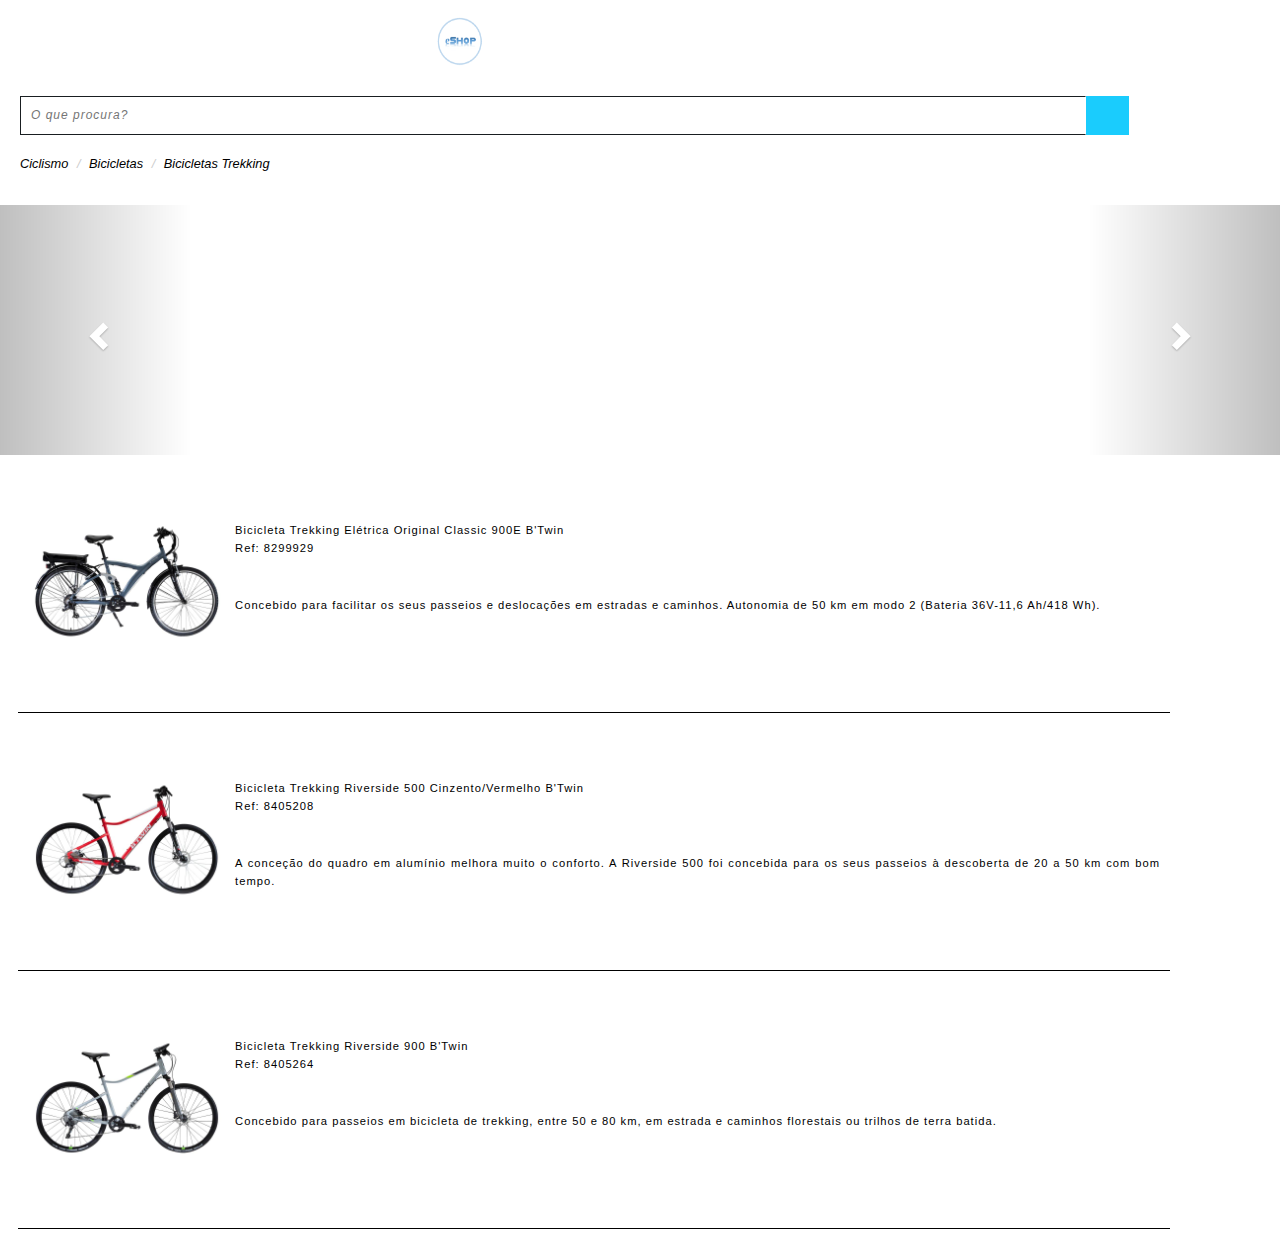
==== index.html @ f95a0cc5 "all" ====
<!DOCTYPE html>

<html lang="zxx">

  <head>
    <title>eShop</title>
    <!--/tags -->
    <meta name="viewport" content="width=device-width, initial-scale=1">
    <meta http-equiv="Content-Type" content="text/html; charset=utf-8" />

    <!--//tags -->
    <link href="css/bootstrap.css" rel="stylesheet" type="text/css" media="all" />
    <link href="css/style.css" rel="stylesheet" type="text/css" media="all" />
    <link rel="stylesheet" href="https://use.fontawesome.com/releases/v5.6.3/css/all.css" integrity="sha384-UHRtZLI+pbxtHCWp1t77Bi1L4ZtiqrqD80Kn4Z8NTSRyMA2Fd33n5dQ8lWUE00s/" crossorigin="anonymous">

    <!--pop-up-box-->
    <link href="css/popuo-box.css" rel="stylesheet" type="text/css" media="all" />

    <!--//pop-up-box-->
    <!-- price range -->
    <link rel="stylesheet" type="text/css" href="css/jquery-ui1.css">
  </head>

  <body>
    <!-- //top-header -->
    <!-- header-bot-->
    <div class="header-bot">
      <div class="header-bot_inner_wthreeinfo_header_mid">
        <!-- header-bot-->
        <div class="col-md-4 logo_agile">
        </div>
        <!--logo-->
        <a href="index.html">
          <img src="images/logoeshop.png" width="50" height="50" alt=" ">
        </a>
        <!--shopping cart-->
        <div class="top_nav_right">
          <div class="wthreecartaits wthreecartaits2 cart cart box_1">
            <form action="#" method="get" class="last">
              <input type="hidden" name="cmd" value="_cart">
              <input type="hidden" name="display" value="1">
              <button class="w3view-cart" type="submit" name="submit" value="">
                <i class="fas fa-shopping-cart"></i>
              </button>
            </form>
          </div>
        </div>
        <!-- //cart details -->
        <div class="clearfix"></div>
      </div>
      <div class="clearfix"></div>
    </div>
    <!--logo-->
    <div>
      <div class="agileits_search">
        <form action="#" method="post">
          <input name="Search" type="search" placeholder="O que procura?" required="">
          <button type="submit" class="btn btn-default" aria-label="Left Align">
            <span class="fa fa-search" aria-hidden="true"> </span>
          </button>
        </form>
      </div>
    </div>

    <!--Breadcrumbs-->
    <div>
      <ul class="breadcrumb">
        <li><a href="#">Ciclismo</a></li>
        <li><a href="breadcrumbs.html">Bicicletas</a></li>
        <li><a href="#">Bicicletas Trekking</a></li>
      </ul>
    </div>

    <!-- banner -->
    <div id="myCarousel" class="carousel slide" data-ride="carousel">
      <!-- Indicators-->
      <ol class="carousel-indicators">
        <li data-target="#myCarousel" data-slide-to="0" class="active"></li>
        <li data-target="#myCarousel" data-slide-to="1" class=""></li>
        <li data-target="#myCarousel" data-slide-to="2" class=""></li>
      </ol>
      <div class="carousel-inner" role="listbox">
        <div class="item active">
          <div class="container">
            <div class="carousel-caption">
            </div>
          </div>
        </div>
        <div class="item item2">
          <div class="container">
            <div class="carousel-caption">
            </div>
          </div>
        </div>
        <div class="item item3">
          <div class="container">
            <div class="carousel-caption">
            </div>
          </div>
        </div>
      </div>
      <a class="left carousel-control" href="#myCarousel" role="button" data-slide="prev">
        <span class="glyphicon glyphicon-chevron-left" aria-hidden="true"></span>
        <span class="sr-only">Previous</span>
      </a>
      <a class="right carousel-control" href="#myCarousel" role="button" data-slide="next">
        <span class="glyphicon glyphicon-chevron-right" aria-hidden="true"></span>
        <span class="sr-only">Next</span>
      </a>
    </div>

    <!-- bike card 1 -->
      <div>
      <div class="bikecontainer">
        <i class="far fa-heart" onclick="btnClick(this);"></i>
        <a href="https://www.decathlon.pt/bicicleta-trekking-900e-id_8399929.html" target="_blank"> <img src="images/bike1.jpg" alt=" "></a>   
        <div class="bikecontainertop">
          <br><p>Bicicleta Trekking Elétrica Original Classic 900E B'Twin
          <br>
          Ref: 8299929</p>
        </div>
        <br>
        <div class="bikecontainerbottom">
          <p>Concebido para facilitar os seus passeios e deslocações em estradas e caminhos.
            Autonomia de 50 km em modo 2 (Bateria 36V-11,6 Ah/418 Wh).</p>
        </div>
      </div>
    </div>

    <!-- bike card 2 -->
    <div>
      <div class="bikecontainer">
        <i class="far fa-heart" onclick="btnClick(this);"></i>
            <a href="https://www.decathlon.pt/bicicleta-riverside-500-id_8405208.html" target="_blank"> <img src="images/bike2.jpg" alt=" "></a>   
        <div class="bikecontainertop">
          <br><p>Bicicleta Trekking Riverside 500 Cinzento/Vermelho B'Twin
          <br>
          Ref: 8405208</p>
        </div>
        <br>
        <div class="bikecontainerbottom">
          <p> A conceção do quadro em alumínio melhora muito o conforto. A Riverside 500 foi concebida para os seus passeios à descoberta de 20 a 50 km com bom tempo.</p>
        </div>
      </div>
    </div>

    <!-- bike card 3 -->
      <div>
      <div class="bikecontainer">
        <i class="far fa-heart" onclick="btnClick(this);"></i>
            <a href="https://www.decathlon.pt/bicicleta-trek-riverside-900-id_8405264.html" target="_blank"> <img src="images/bike3.jpg" alt=" "></a>   
        <div class="bikecontainertop">
          <br><p>Bicicleta Trekking Riverside 900 B'Twin
          <br>
          Ref: 8405264 </p>
        </div>
        <br>
        <div class="bikecontainerbottom">
          <p>Concebido para passeios em bicicleta de trekking, entre 50 e 80 km, em estrada e caminhos florestais ou trilhos de terra batida.</p>
        </div>
      </div>
    </div>

    <!-- js-files -->
    <!-- jquery -->
    <script src="js/jquery-2.1.4.min.js"></script>
    <!-- //jquery -->

    <!-- for bootstrap working -->
    <script src="js/bootstrap.js"></script>
    <!-- //for bootstrap working -->

    <!--JavaScript-->
    <script>
      var timesClicked = 0;

      function btnClick(elem) {
        
        console.log(elem);
        timesClicked++;
        if (elem.classList.contains('far')) {
          elem.classList.remove('far');
          elem.classList.add('fas');
        } else if (elem.classList.contains('fas')) {
          elem.classList.remove('fas');
          elem.classList.add('far');
        }
        return true
      }
    </script>

  </body>

</html>
---- css/style.css ----
html, body{
  margin:0;
  font-size: 100%;
  background: #fff;
  font-family: 'Roboto', sans-serif;
}

body a {
  text-decoration:none;
  transition:0.5s all;
  -webkit-transition:0.5s all;
  -moz-transition:0.5s all;
  -o-transition:0.5s all;
  -ms-transition:0.5s all;
}

p{
  margin:0;
  letter-spacing:1px;
  font-size:16px;
  line-height: 1.9;
  color:#999;
}
ul{
  margin:0;
  padding:0;
}

.header-bot_inner_wthreeinfo_header_mid {
  margin: 0 auto;
  width: 90%;
  padding: 10px 20px 0 20px;
}

.agileits_search {
  float: left;
  width: 100%;
  padding: 20px;
}
.agileits_search input[type="search"]{
  outline: none;
  border: 1px solid #191e21;
  background: #fff;
  border-right-color: transparent;
  color: #191e21;
  padding: 10px;
  font-size: 14px;
  float: left;
  width: 90%;
  letter-spacing: 1px;
}

.agileits_search .btn-default {
  border: none;
  width:60px;
  height: 42px;
  outline: none;
  box-shadow: none;
  background: #1accfd;
  padding: 0;
  border-radius: inherit;
  -webkit-appearance: none;
  -webkit-transition: .5s all;
  -moz-transition: .5s all;
  transition: .5s all;
}

.agileits_search span {
  color: #fff;
}

.logo_agile {
  text-align: center;
}

/*breadcrumb filter*/
ul.breadcrumb {
  padding: 0 20px 12px 20px;
  list-style: none;
  background-color: #FFFFFF;
  font-size: 0.8em;
  font-style: italic;
  color: black;
}

ul.breadcrumb a {
  color: black;
}

div.bikecontainer {
  width: 90%;
  height: 240px;
  border-bottom: 1px solid black;
  padding: 10px;
  margin: 18px;
}

div.bikecontainer .fa-heart {
  float: right;
  padding: 10px;
}

div.bikecontainer img {
  float: left;
  max-width: 35%;
  max-height: 90%;
  margin-right: 10px;
}

div.bikecontainertop p {
  font-size: 0.7em;
  margin-top: 16px;
  line-height: 1.6;
  text-align: justify;
  text-justify: inter-word;
  color: black;
}

div.bikecontainerbottom p {
  font-size: 0.7em;
  margin-top: 16px;
  line-height: 1.6;
  text-align: justify;
  text-justify: inter-word;
  color: black;
}

.navbar-collapse {
  padding-right: 0;
  padding-left: 0;
}

/*-- cart details--*/
.top_nav_right {
  float: right;
  width: 20%;
}

.box_1 {
  text-align: center;
}

button.w3view-cart {
  outline: none;
  border: none;
  background: #FFFFFF;
  width: 48px;
  height: 43px;
  font-size: 18px;
  color: #000000;
}

button.w3view-cart i {
  font-size: 0.8em;
}

.carousel-caption {
  position: inherit;
  min-height:600px;
  padding-top:8em;
}
/*-- carousel-slider --*/  
.carousel .item{    
  background: url(../images/carousel3.jpg) no-repeat;
  background-size:cover;
}
.carousel .item.item2{   
  background: url(../images/carousel2.jpg) no-repeat;
  background-size:cover;	
}   
.carousel .item.item3{   
  background: url(../images/carousel1.jpg) no-repeat;
  background-size:cover; 
}   

.carousel-indicators {
  bottom: 4%;
}

.btn-default {
  border-color: #D1E0EE;
}

.btn {
  display: inline-block;
}

.buynow {
  padding-top: 30px;
  text-align: center;
  text-decoration: none;
  color: black;
}

/*-- //copyright --*/
/*-- bottom-to-top --*/
#toTop {
  display: none;
  text-decoration: none;
  position: fixed;
  bottom: 24px;
  right: 1%;
  overflow: hidden;
  z-index: 999; 
  width: 64px;
  height: 64px;
  border: none;
  text-indent: 100%;
  background: url("../images/move-up.png") no-repeat 0px 0px;
}

.alert,p {
  font-size: 14px;
}

.carousel-indicators {
  left: 49.7%;
}
 .carousel-indicators {
    bottom:10%;
  }
  .carousel-indicators {
    bottom: 9%;
  }

  .carousel-caption {
    min-height: 550px;
  }

  .header-bot_inner_wthreeinfo_header_mid {
    width: 96%;
  } 

    .carousel-indicators {
    bottom: 3%;
  }

  .header-bot_inner_wthreeinfo_header_mid {
    width: 100%;
  }

  .agileits_search input[type="search"] {
    width: 87%;
  }
  
    .carousel-caption {
    min-height: 500px;
    padding-top: 5.5em;
  }

  .carousel-caption {
    min-height: 450px;
    padding-top: 5em;
  }

  .carousel-indicators {
    left: 49.5%;
  }

  .header-bot_inner_wthreeinfo_header_mid {
    width: 95%;
  }

  .agileits_search input[type="search"] {
    width: 91%;
  }

  .header-bot {
    padding: 10px 0 15px;
  }

  .carousel-caption {
    min-height: 400px;
    padding-top: 4.5em;
  }

  p {
    font-size: 15px;
  }

  .agileits_search input[type="search"] {
    width: 88%;
  }
  
    .header-bot_inner_wthreeinfo_header_mid {
    width: 100%;
  }
  
    .agileits_search input[type="search"] {
    width: 86%;
  }
  
    .carousel-caption {
    min-height: 350px;
    padding-top: 3.5em;
  }

  .carousel-indicators {
    bottom: 6%;
  }
  
    #PPminicartk {
    left: 35% !important;
  }
  
    .agileits_search input[type="search"] {
    font-size: 13px;
  }
  .agileits_search .btn-default {
    height: 40px
  }

  .header-bot {
    padding: 6px 0 10px;
  }

    .carousel-caption {
    min-height: 330px;
    padding-top: 3em;
  }
  
    p {
    font-size: 14px;
  }
  
    #PPminicartk {
    left: 41% !important;
  }
  
    .agileits_search input[type="search"] {
    width: 85%;
  }
  
    .carousel-caption {
    min-height: 300px;
    padding-top: 2.5em;
  }

  .agileits_search input[type="search"] {
    width: 86%;
    font-style: italic;
    color: darkgray;
  }  
  
  #PPminicartk {
    left: 51% !important;
  }

  .agileits_search .btn-default {
    width: 48px;
  }

  .carousel-caption {
    min-height: 250px;
    padding-top: 2em;
  }
  
  .carousel-indicators {
    bottom: 2%;
  }

  #PPminicartk {
    left: 53% !important;
  }
  
  .agileits_search input[type="search"] {
    font-size: 12px;
  }
  
  .agileits_search .btn-default {
    width: 43px;
    height: 39px;
  }
  
  p {
    font-size: 13px;
  }
  
  #PPminicartk {
    left: 63% !important;
  }
---- css/popuo-box.css ----
/* Styles for dialog window */
#small-dialog,#small-dialog1{
	background: white;
	padding:20px 20px 30px 20px;
	text-align: left;
	max-width: 650px;
	margin: 40px auto;
	position: relative;
	text-align:center;
}
#small-dialog-it,#small-dialog-in,#small-dialog-fr,#small-dialog-sh,#small-dialog-sf,#small-dialog-su,#small-dialog-me,#small-dialog-ch,#small-dialog-pi,#small-dialog-am {
	background: white;
	padding:20px;
	text-align: left;
	max-width: 450px;
	margin: 40px auto;
	position: relative;
	text-align:center;
}
a.play-icon.popup-with-zoom-anim img:hover {
	opacity: 0.5;
	transition:0.5s all;
	-webkit-transition:0.5s all;
	-o-transition:0.5s all;
	-moz-transition:0.5s all;
	-ms-transition:0.5s all;
}
.portfolio-items{
	text-align:center;
	margin:0 auto;
}
.portfolio-items img{
	width:100%;
}
.portfolio-items h4{
	margin:1em 0;
	font-size:25px;
	color:#a63d56;
}
.portfolio-items p{
	text-align:justify;
}
/**

/**
 * Fade-zoom animation for first dialog
 */

/* start state */
.my-mfp-zoom-in #small-dialog {
opacity: 0;
-webkit-transition: all 0.2s ease-in-out;
-moz-transition: all 0.2s ease-in-out;
-o-transition: all 0.2s ease-in-out;
transition: all 0.2s ease-in-out;
-webkit-transform: scale(0.8);
-moz-transform: scale(0.8);
-ms-transform: scale(0.8);
-o-transform: scale(0.8);
transform: scale(0.8);
}
/* animate in */
.my-mfp-zoom-in.mfp-ready #small-dialog {
opacity: 1;
-webkit-transform: scale(1);
-moz-transform: scale(1);
-ms-transform: scale(1);
-o-transform: scale(1);
transform: scale(1);
}
/* animate out */
.my-mfp-zoom-in.mfp-removing #small-dialog {
-webkit-transform: scale(0.8);
-moz-transform: scale(0.8);
-ms-transform: scale(0.8);
-o-transform: scale(0.8);
transform: scale(0.8);
opacity: 0;
}
/* Dark overlay, start state */
.my-mfp-zoom-in.mfp-bg {
opacity: 0;
-webkit-transition: opacity 0.3s ease-out;
-moz-transition: opacity 0.3s ease-out;
-o-transition: opacity 0.3s ease-out;
transition: opacity 0.3s ease-out;
}
/* animate in */
.my-mfp-zoom-in.mfp-ready.mfp-bg {
opacity: 0.8;
}
/* animate out */
.my-mfp-zoom-in.mfp-removing.mfp-bg {
opacity: 0;
}
/**
/* Magnific Popup CSS */
.mfp-bg {
  top: 0;
  left: 0;
  width: 100%;
  height: 100%;
  z-index: 1042;
  overflow: hidden;
  position: fixed;
  background: #0b0b0b;
  opacity: 0.8;
  filter: alpha(opacity=80); }

.mfp-wrap {
  top: 0;
  left: 0;
  width: 100%;
  height: 100%;
  z-index: 1043;
  position: fixed;
  outline: none !important;
  -webkit-backface-visibility: hidden; }

.mfp-container {
  text-align: center;
  position: absolute;
  width: 100%;
  height: 100%;
  left: 0;
  top: 0;
  padding: 0 8px;
  -webkit-box-sizing: border-box;
  -moz-box-sizing: border-box;
  box-sizing: border-box; }

.mfp-container:before {
  content: '';
  display: inline-block;
  height: 100%;
  vertical-align: middle; }

.mfp-align-top .mfp-container:before {
  display: none; }

.mfp-content {
  position: relative;
  display: inline-block;
  vertical-align: middle;
  margin: 0 auto;
  text-align: left;
  z-index: 1045; }

.mfp-inline-holder .mfp-content,
.mfp-ajax-holder .mfp-content {
  width: 100%;
  cursor: auto; }

.mfp-ajax-cur {
  cursor: progress; }

.mfp-zoom-out-cur,
.mfp-zoom-out-cur .mfp-image-holder .mfp-close {
  cursor: -moz-zoom-out;
  cursor: -webkit-zoom-out;
  cursor: zoom-out; }
.mfp-zoom {
  cursor: pointer;
  cursor: -webkit-zoom-in;
  cursor: -moz-zoom-in;
  cursor: zoom-in; }

.mfp-auto-cursor .mfp-content {
  cursor: auto; }

.mfp-close,
.mfp-arrow,
.mfp-preloader,
.mfp-counter {
  -webkit-user-select: none;
  -moz-user-select: none;
  user-select: none; }

.mfp-loading.mfp-figure {
  display: none; }

.mfp-hide {
  display: none !important; }
.mfp-content iframe{
	width:100%;
	min-height:500px;
}
.mfp-preloader {
  color: #cccccc;
  position: absolute;
  top: 50%;
  width: auto;
  text-align: center;
  margin-top: -0.8em;
  left: 8px;
  right: 8px;
  z-index: 1044; }

.mfp-preloader a {
  color: #cccccc; }

.mfp-preloader a:hover {
  color: white; }

.mfp-s-ready .mfp-preloader {
  display: none; }

.mfp-s-error .mfp-content {
  display: none; }

button.mfp-close,
button.mfp-arrow {
  overflow: visible;
  cursor: pointer;
  border: 0;
   background:#FFF;
  -webkit-appearance: none;
  display: block;
  padding: 0;
  z-index: 1046; }
button::-moz-focus-inner {
  padding: 0;
  border: 0; }

.mfp-close {
  width: 44px;
  height: 44px;
  line-height: 44px;
  position: absolute;
 right: 0px;
	top: -43px;
  text-decoration: none;
  text-align: center;
  padding: 0 0 18px 10px;
  color: white;
  font-style: normal;
  font-size: 28px;
  outline:none;	
 }
  .mfp-close:hover, .mfp-close:focus {
    opacity: 1; }

.mfp-close-btn-in .mfp-close {
  color: #333333; }

.mfp-image-holder .mfp-close,
.mfp-iframe-holder .mfp-close {
  color: white;
  right: -6px;
  text-align: right;
  padding-right: 6px;
  width: 100%; 
}
.login h3,.select-city h3 {
  margin: 20px;
  color: #FF5722;
  font-size: 25px;
  letter-spacing: 1px;
}
.select-city p {
	font-size:1em;
	font-weight:500;
	margin-bottom:0.5em;
}
.confirmation input.email[type="text"], .confirmation input.email[type="text"] {
  width: 90%;
  padding: 10px;
  background: #FFF;
  margin: 10px 0;
  outline: none;
  color: #817F7F;
  border: solid 1px #817F7F;
  font-family: 'Open Sans', sans-serif;
}
.confirmation input[type="submit"]{
  border: 0px;
  padding: .5em 2em;
  background: #003b64;
  margin: 1em 0 0 0;
  outline: none;
  font-size: 16px;
  color: #fff;
  text-transform: uppercase;
  -webkit-appearance: none;
  position: relative;
  font-family: 'Open Sans', sans-serif;
}
.confirmation input[type="submit"]:hover {
	color: #000;
    background-color: #fff200;
}
.login input[type="text"],.login input[type="password"]{
	width:90%;
	padding:5px;
	margin:3px 0;x
	border: 1px solid #a63d56;
	outline: none !important;
}
.signup input[type="text"]{
	width:70%;
	margin:0 auto;
	padding:5px;
	margin:10px 0;
	outline: none !important;
}
.login input[type="submit"],.signup input[type="submit"]{
	background:#cf0000;
	border:0px;
	padding:5px 10px;
	margin:10px 10px;
	outline:none;
	color: #fff;
	text-transform: uppercase;
	
}
.login input[type="submit"]:hover,.signup input[type="submit"]:hover{
	background:#000;
	-webkit-transition: all 0.5s ease-in-out;
	-moz-transition: all 0.5s ease-in-out;
	-o-transition: all 0.5s ease-in-out;
	transition: all 0.5s ease-in-out;
}
@media all and (max-width:667px){
  #small-dialog, #small-dialog1 {
    max-width: 566px;
  }
  .login h3, .select-city h3 {
    font-size: 23px;
  }
}
@media all and (max-width:480px){
	.comments-area textarea{
		height:100px;
	}
}@media all and (max-width:414px){
  .login h3, .select-city h3 {
    font-size: 20px;
    margin: 10px 10px 20px;
  }
}
@media all and (max-width:320px){
	.comments-area span.label,.comments-area span.text-field{
		float:none;
		width:100%;
	}
	.comments-area span{
		padding-bottom:3px;
	}
	#small-dialog{
		padding:15px;
	}
	.comments-area input[type="text"], .comments-area textarea{
		width:92%;
	}
	.comments-area div{
		padding:2px 0;
	}
	.mfp-content iframe{
		width:100%;
		min-height:250px;
  }
  .login h3, .select-city h3 {
      font-size: 17px;
      margin: 5px 0px 16px;
  }
}
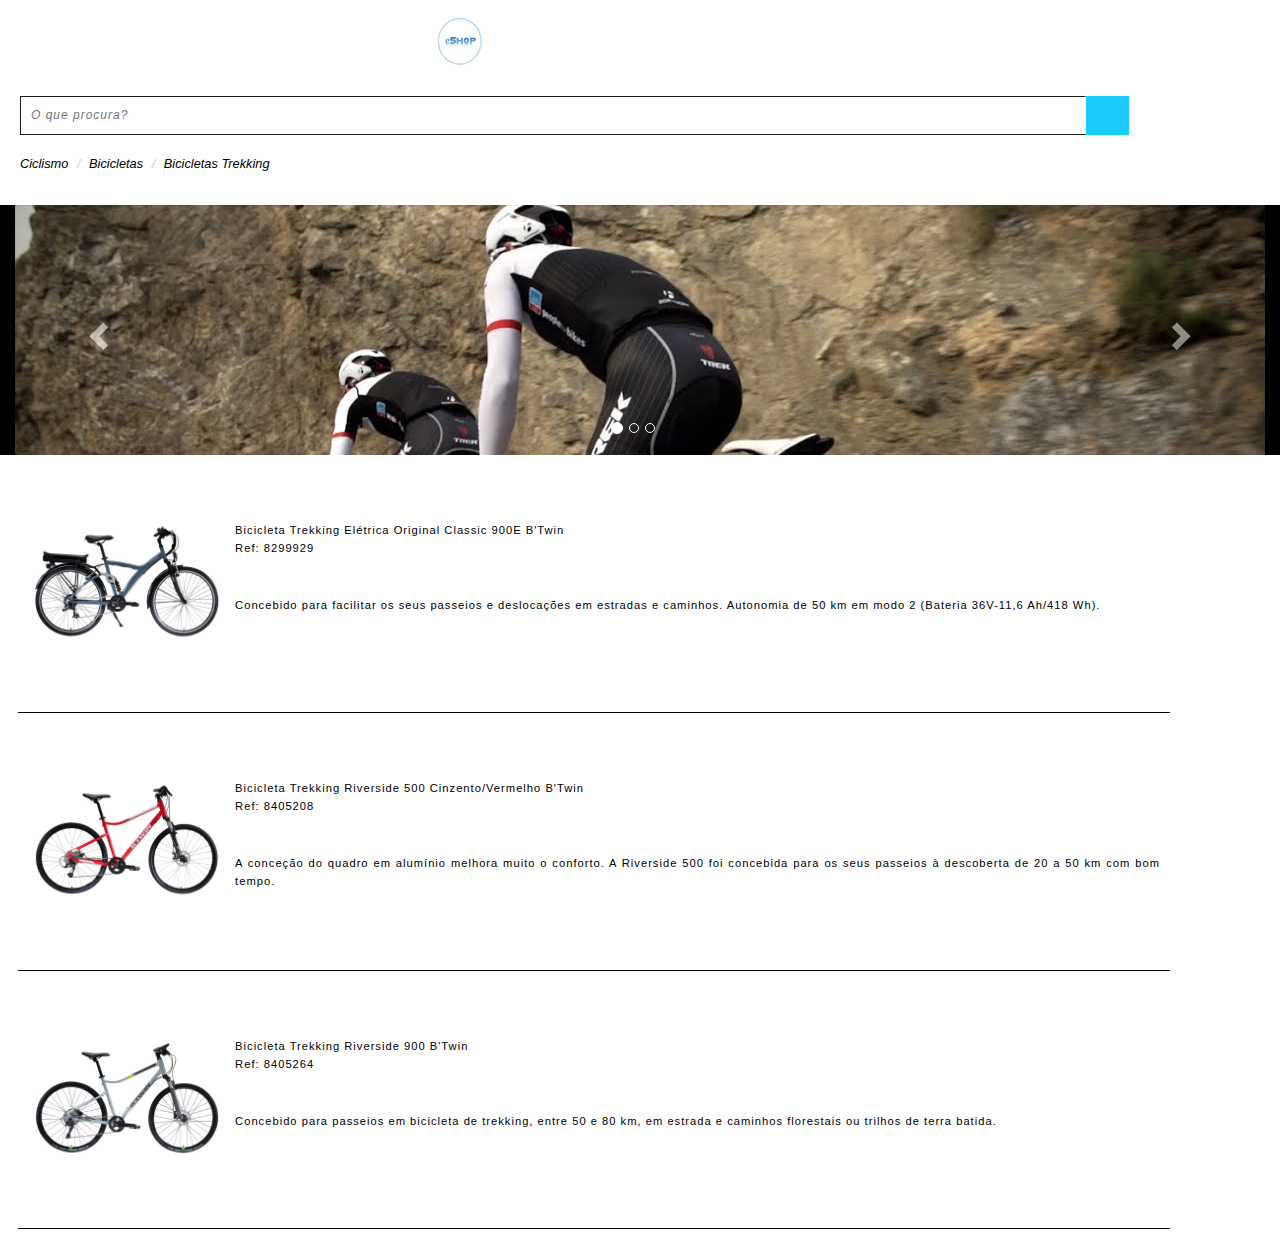
==== commit 724e5682: "Google Analytics" ====
--- a/index.html
+++ b/index.html
@@ -110,7 +110,7 @@
     </div>
 
     <!-- bike card 1 -->
-      <div>
+    <div>
       <div class="bikecontainer">
         <i class="far fa-heart" onclick="btnClick(this);"></i>
         <a href="https://www.decathlon.pt/bicicleta-trekking-900e-id_8399929.html" target="_blank"> <img src="images/bike1.jpg" alt=" "></a>   
@@ -131,7 +131,7 @@
     <div>
       <div class="bikecontainer">
         <i class="far fa-heart" onclick="btnClick(this);"></i>
-            <a href="https://www.decathlon.pt/bicicleta-riverside-500-id_8405208.html" target="_blank"> <img src="images/bike2.jpg" alt=" "></a>   
+        <a href="https://www.decathlon.pt/bicicleta-riverside-500-id_8405208.html" target="_blank"> <img src="images/bike2.jpg" alt=" "></a>   
         <div class="bikecontainertop">
           <br><p>Bicicleta Trekking Riverside 500 Cinzento/Vermelho B'Twin
           <br>
@@ -145,10 +145,10 @@
     </div>
 
     <!-- bike card 3 -->
-      <div>
+    <div>
       <div class="bikecontainer">
         <i class="far fa-heart" onclick="btnClick(this);"></i>
-            <a href="https://www.decathlon.pt/bicicleta-trek-riverside-900-id_8405264.html" target="_blank"> <img src="images/bike3.jpg" alt=" "></a>   
+        <a href="https://www.decathlon.pt/bicicleta-trek-riverside-900-id_8405264.html" target="_blank"> <img src="images/bike3.jpg" alt=" "></a>   
         <div class="bikecontainertop">
           <br><p>Bicicleta Trekking Riverside 900 B'Twin
           <br>
@@ -175,7 +175,7 @@
       var timesClicked = 0;
 
       function btnClick(elem) {
-        
+
         console.log(elem);
         timesClicked++;
         if (elem.classList.contains('far')) {
@@ -189,6 +189,17 @@
       }
     </script>
 
+    <!--Google Analytics-->
+    <!-- Global site tag (gtag.js) - Google Analytics -->
+    <script async src="https://www.googletagmanager.com/gtag/js?id=UA-132870612-1"></script>
+    <script>
+      window.dataLayer = window.dataLayer || [];
+      function gtag(){dataLayer.push(arguments);}
+      gtag('js', new Date());
+
+      gtag('config', 'UA-132870612-1');
+    </script>
+
   </body>
 
 </html>